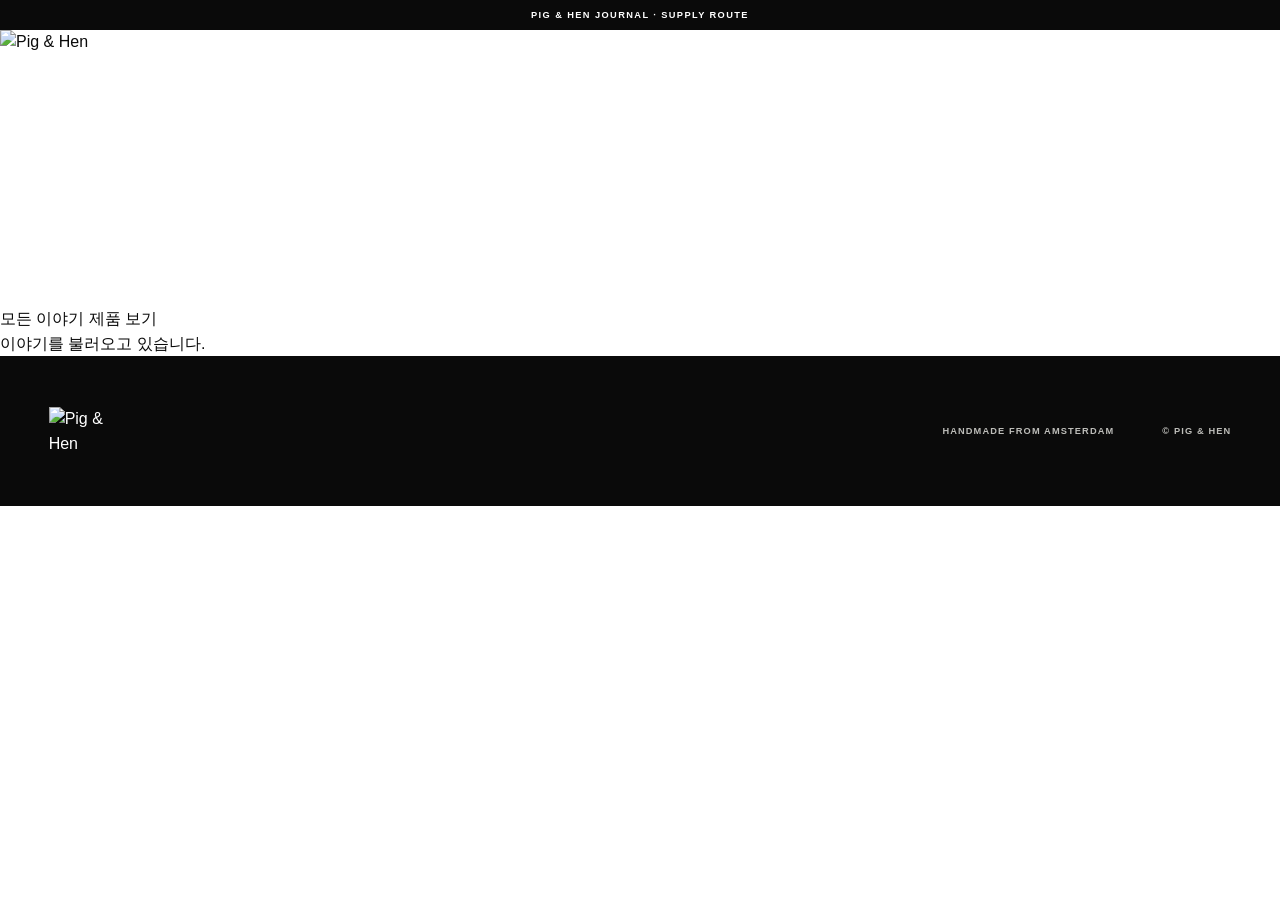
==== story/index.html @ 968fc10a "Add story detail page" ====
<!doctype html>
<html lang="ko">
  <head>
    <meta charset="utf-8">
    <meta name="viewport" content="width=device-width, initial-scale=1">
    <meta name="description" content="피그앤헨 주얼리와 브랜드 이야기를 전하는 공식 수입사 저널입니다.">
    <meta name="theme-color" content="#0a0a0a">
    <title>피그앤헨 이야기 | Pig &amp; Hen</title>
    <link rel="preconnect" href="https://pigandhen.asia">
    <link rel="stylesheet" href="../styles.css">
    <link rel="stylesheet" href="styles.css">
    <script src="script.js" defer></script>
  </head>
  <body>
    <a class="skip-link" href="#main">본문으로 바로가기</a>
    <div class="announcement">PIG &amp; HEN JOURNAL · SUPPLY ROUTE</div>
    <header class="journal-header">
      <a class="journal-brand" href="../index.html#home" aria-label="피그앤헨 홈">
        <img src="https://pigandhen.asia/cdn/shop/files/pigandhen.svg?height=96&amp;v=1768827091" width="222" height="48" alt="Pig &amp; Hen">
      </a>
      <nav aria-label="저널 메뉴">
        <a href="../index.html#stories">모든 이야기</a>
        <a href="../index.html#products">제품 보기</a>
      </nav>
    </header>

    <main id="main" class="journal-main">
      <div class="journal-state" data-loading role="status">이야기를 불러오고 있습니다.</div>

      <article data-article hidden>
        <header class="article-hero">
          <p class="eyebrow">Pig &amp; Hen journal</p>
          <h1 data-title></h1>
          <p class="article-intro" data-excerpt></p>
          <div class="article-meta">
            <span data-author></span>
            <time data-date></time>
          </div>
        </header>

        <div class="article-layout">
          <aside class="article-rail" aria-label="글 탐색">
            <span>JOURNAL</span>
            <a href="../index.html#stories">← 이야기 목록</a>
          </aside>
          <div class="article-body" data-content></div>
        </div>

        <section class="article-faq" aria-labelledby="faq-title">
          <p class="eyebrow">Frequently asked questions</p>
          <h2 id="faq-title">관련 FAQ</h2>
          <dl data-faq></dl>
        </section>

        <nav class="related-stories" aria-labelledby="related-title">
          <p class="eyebrow">Continue reading</p>
          <h2 id="related-title">다른 이야기</h2>
          <div data-related></div>
        </nav>
      </article>

      <section class="journal-error" data-error role="alert" hidden>
        <p class="eyebrow">Story not found</p>
        <h1>글을 불러오지 못했습니다.</h1>
        <p data-error-message>주소를 다시 확인하거나 이야기 목록으로 돌아가 주세요.</p>
        <a class="button button-dark" href="../index.html#stories">이야기 목록으로</a>
      </section>
    </main>

    <footer class="site-footer">
      <a class="footer-logo" href="../index.html#home"><img src="https://pigandhen.asia/cdn/shop/files/logo-inverse.svg?v=1768897428&amp;width=240" width="59" height="48" alt="Pig &amp; Hen"></a>
      <p>HANDMADE FROM AMSTERDAM</p>
      <p>© <span data-year></span> PIG &amp; HEN</p>
    </footer>
  </body>
</html>
---- styles.css ----
:root {
  --black: #0a0a0a;
  --white: #fff;
  --cloud: #f1f1ef;
  --stone: #d9d9d5;
  --gray: #6e6e6a;
  --line: #c9c9c4;
  --body: "Helvetica Neue", Helvetica, Arial, Pretendard, "Noto Sans KR", "Apple SD Gothic Neo", sans-serif;
  --page: 1600px;
  --pad: clamp(1.25rem, 3.8vw, 4.5rem);
}

* { box-sizing: border-box; }
html { scroll-behavior: smooth; }
body { margin: 0; background: var(--white); color: var(--black); font-family: var(--body); font-size: 1rem; line-height: 1.55; overflow-x: hidden; }
html { scrollbar-color: #777 var(--cloud); scrollbar-width: thin; }
body::-webkit-scrollbar { width: 10px; }
body::-webkit-scrollbar-track { background: var(--cloud); }
body::-webkit-scrollbar-thumb { background: #777; border: 2px solid var(--cloud); }
body::-webkit-scrollbar-thumb:hover { background: #4d4d4a; }
img { display: block; width: 100%; height: 100%; object-fit: cover; }
a { color: inherit; text-decoration: none; }
button { color: inherit; font: inherit; }
h1, h2, h3, p { margin-top: 0; }
section[id] { scroll-margin-top: 108px; }
::selection { background: var(--black); color: var(--white); }
:focus-visible { outline: 3px solid #356cff; outline-offset: 3px; }
.sr-only { position: absolute; width: 1px; height: 1px; margin: -1px; overflow: hidden; clip: rect(0, 0, 0, 0); white-space: nowrap; }
.skip-link { position: fixed; top: .75rem; left: .75rem; z-index: 500; padding: .7rem 1rem; background: var(--white); border: 1px solid var(--black); transform: translateY(-150%); }
.skip-link:focus { transform: none; }

.announcement { height: 30px; display: grid; place-items: center; padding: 0 1rem; background: var(--black); color: var(--white); font-size: .58rem; font-weight: 700; letter-spacing: .15em; text-align: center; }
.site-header { position: sticky; top: 0; z-index: 100; height: 76px; display: grid; grid-template-columns: 240px 1fr 240px; align-items: center; padding: 0 var(--pad); background: var(--white); border-bottom: 1px solid var(--line); transition: height .2s, box-shadow .2s; }
.site-header.is-scrolled { height: 66px; box-shadow: 0 6px 18px rgba(0,0,0,.06); }
.brand { display: block; width: 185px; }
.brand img { height: auto; object-fit: contain; }
.primary-nav { grid-column: 2; display: flex; justify-content: center; gap: clamp(1.5rem, 3vw, 3.8rem); font-size: .68rem; font-weight: 700; letter-spacing: .08em; }
.primary-nav > a, .nav-products > a { position: relative; padding: 1rem 0; }
.primary-nav > a::after, .nav-products > a::after { content: ""; position: absolute; left: 0; right: 100%; bottom: .65rem; height: 1px; background: var(--black); transition: right .2s; }
.primary-nav > a:hover::after, .primary-nav > a[aria-current="true"]::after, .nav-products > a:hover::after, .nav-products > a[aria-current="true"]::after { right: 0; }
.nav-products { position: relative; }
.nav-products > a { display: flex; align-items: center; gap: .35rem; }
.nav-chevron { font-size: .8rem; font-weight: 400; transition: transform .2s; }
.product-submenu { position: absolute; top: calc(100% + 13px); left: 50%; width: min(720px, calc(100vw - 2rem)); display: grid; grid-template-columns: repeat(3, 1fr); gap: 0; padding: 1rem; background: var(--white); border: 1px solid var(--line); box-shadow: 0 16px 35px rgba(0,0,0,.1); opacity: 0; visibility: hidden; pointer-events: none; transform: translate(-50%, -8px); transition: opacity .2s, visibility .2s, transform .2s; }
.product-submenu::before { content: ""; position: absolute; left: 0; right: 0; top: -16px; height: 16px; }
.product-submenu a { min-height: 74px; display: flex; flex-direction: column; justify-content: center; gap: .25rem; padding: .85rem 1rem; border-bottom: 1px solid var(--line); font-size: .72rem; letter-spacing: 0; transition: background .2s; }
.product-submenu a:nth-last-child(-n+3) { border-bottom: 0; }
.product-submenu a:hover, .product-submenu a:focus-visible { background: var(--cloud); }
.product-submenu strong { font-weight: 700; }
.product-submenu span { color: var(--gray); font-size: .55rem; font-weight: 600; letter-spacing: .09em; text-transform: uppercase; }
.nav-products:hover .product-submenu, .nav-products:focus-within .product-submenu, .nav-products.is-open .product-submenu { opacity: 1; visibility: visible; pointer-events: auto; transform: translate(-50%, 0); }
.nav-products:hover .nav-chevron, .nav-products:focus-within .nav-chevron, .nav-products.is-open .nav-chevron { transform: rotate(45deg); }
.nav-products.is-dismissed .product-submenu { opacity: 0; visibility: hidden; pointer-events: none; transform: translate(-50%, -8px); }
.nav-products.is-dismissed .nav-chevron { transform: none; }
.menu-toggle { display: none; justify-self: end; width: 48px; height: 48px; padding: 0; border: 0; background: transparent; }
.menu-toggle > span:not(.sr-only) { display: block; width: 24px; height: 1px; margin: 7px auto; background: currentColor; transition: transform .2s; }

.hero { max-width: var(--page); min-height: calc(100svh - 106px); margin: auto; display: grid; grid-template-columns: .86fr 1.14fr; background: var(--cloud); }
.hero-copy { display: flex; flex-direction: column; justify-content: center; padding: clamp(4.5rem, 8vw, 9rem) var(--pad); }
.eyebrow { margin-bottom: 1.2rem; font-size: .61rem; font-weight: 700; letter-spacing: .19em; text-transform: uppercase; }
.hero h1, .about h2, .section-heading h2, .craft h2, .contact h2 { margin-bottom: 2rem; font-size: clamp(2.8rem, 5.2vw, 5.8rem); font-weight: 700; line-height: .96; letter-spacing: -.055em; word-break: keep-all; }
.hero-intro { max-width: 39rem; margin-bottom: 2.25rem; color: #353533; font-size: clamp(.95rem, 1.15vw, 1.12rem); word-break: keep-all; }
.hero-actions { display: flex; gap: .65rem; flex-wrap: wrap; }
.button { min-height: 48px; display: inline-flex; align-items: center; justify-content: center; padding: .72rem 1.45rem; border: 1px solid var(--black); font-size: .66rem; font-weight: 700; letter-spacing: .09em; text-transform: uppercase; transition: background .2s, color .2s; }
.button-dark { background: var(--black); color: var(--white); }
.button-dark:hover { background: transparent; color: var(--black); }
.button-outline:hover { background: var(--black); color: var(--white); }
.hero-media { position: relative; min-height: 560px; overflow: hidden; background: #777; }
.hero-media img { filter: saturate(.82) contrast(1.03); }
.hero-media span { position: absolute; right: 1rem; bottom: 1rem; padding: .35rem .5rem; background: var(--white); font-size: .55rem; font-weight: 700; letter-spacing: .12em; }

.category-strip { max-width: var(--page); margin: auto; display: grid; grid-template-columns: repeat(3, 1fr); gap: 2px; padding: 2px 0; background: var(--white); }
.category-card { position: relative; min-height: 440px; overflow: hidden; background: #1a1a1a; }
.category-card img { transition: transform .5s; }
.category-card::after { content: ""; position: absolute; inset: 0; background: linear-gradient(transparent 55%, rgba(0,0,0,.45)); }
.category-card span { position: absolute; z-index: 1; left: 1.4rem; bottom: 1.2rem; color: var(--white); font-size: .72rem; font-weight: 700; letter-spacing: .12em; }
.category-card:hover img { transform: scale(1.025); }

.about { max-width: var(--page); margin: auto; display: grid; grid-template-columns: .72fr 1.15fr .88fr; gap: clamp(2rem, 4.5vw, 5rem); align-items: start; padding: clamp(6rem, 10vw, 11rem) var(--pad); background: var(--white); }
.about-intro { position: sticky; top: 120px; }
.about h2 { font-size: clamp(2.3rem, 4vw, 4.8rem); }
.about-media { aspect-ratio: 3 / 4; overflow: hidden; background: var(--stone); }
.about-copy { padding-top: clamp(1rem, 4vw, 5rem); }
.about-copy .lead { color: var(--black); font-size: clamp(1.25rem, 1.9vw, 1.8rem); font-weight: 600; line-height: 1.35; letter-spacing: -.025em; }
.about-copy > p:not(.lead) { color: #4a4a47; word-break: keep-all; }
.about-facts { margin: 2.5rem 0 0; border-top: 1px solid var(--line); }
.about-facts div { display: grid; grid-template-columns: 4.5rem 1fr; padding: .9rem 0; border-bottom: 1px solid var(--line); }
.about-facts dt { font-size: .58rem; font-weight: 700; letter-spacing: .12em; }
.about-facts dd { margin: 0; font-size: .77rem; }

.products, .stories { max-width: var(--page); margin: auto; padding: clamp(6rem, 9vw, 10rem) var(--pad); }
.products { background: var(--cloud); }
.section-heading { display: flex; align-items: end; justify-content: space-between; gap: 2rem; margin-bottom: 3.5rem; }
.section-heading h2 { margin: 0; font-size: clamp(2.6rem, 4.8vw, 5rem); }
.collection-meta { display: flex; flex-direction: column; align-items: flex-end; gap: .35rem; padding-bottom: .35rem; text-align: right; }
.collection-meta strong { font-size: .68rem; letter-spacing: .12em; }
.collection-meta span { color: var(--gray); font-size: .65rem; }
.collection-tabs { display: flex; gap: 0; margin: -1.4rem 0 3.5rem; border-top: 1px solid var(--line); border-bottom: 1px solid var(--line); }
.collection-tabs button { min-height: 50px; flex: 1; padding: .7rem .75rem; border: 0; border-right: 1px solid var(--line); background: transparent; font-size: .68rem; font-weight: 650; white-space: nowrap; cursor: pointer; }
.collection-tabs button:last-child { border-right: 0; }
.collection-tabs button span { margin-left: .25rem; color: var(--gray); font-size: .55rem; }
.collection-tabs button:hover, .collection-tabs button.is-active { background: var(--black); color: var(--white); }
.collection-tabs button:hover span, .collection-tabs button.is-active span { color: #c9c9c5; }
.catalog { display: grid; grid-template-columns: repeat(4, 1fr); gap: clamp(1rem, 2vw, 2rem); }
.catalog-item { min-width: 0; display: block; cursor: pointer; }
.catalog-item[hidden] { display: none; }
.catalog-image { position: relative; aspect-ratio: 1 / 1; overflow: hidden; background: #e5e5e2; }
.catalog-image img { transition: transform .45s; }
.catalog-image span { position: absolute; top: .65rem; left: .65rem; padding: .28rem .45rem; background: var(--black); color: var(--white); font-size: .5rem; font-weight: 700; letter-spacing: .1em; }
.catalog-item:hover .catalog-image img { transform: scale(1.025); }
.catalog-item > p { margin: 1rem 0 .15rem; color: var(--gray); font-size: .58rem; font-weight: 700; letter-spacing: .1em; text-transform: uppercase; }
.catalog-item h3 { min-height: 3em; margin: 0 0 .7rem; font-size: .98rem; font-weight: 600; line-height: 1.45; word-break: keep-all; }
.product-footer { display: flex; align-items: center; justify-content: space-between; gap: 1rem; padding-top: .7rem; border-top: 1px solid var(--line); }
.product-footer strong { font-size: .9rem; font-weight: 650; }
.product-footer span { color: var(--gray); font-size: .64rem; white-space: nowrap; }
.catalog-item:hover .product-footer span { color: var(--black); text-decoration: underline; text-underline-offset: 3px; }
.catalog-progress { display: grid; place-items: center; gap: 1rem; margin-top: 4rem; }
.catalog-progress p { margin: 0; color: var(--gray); font-size: .67rem; }
.load-more { min-width: 220px; min-height: 50px; display: inline-flex; align-items: center; justify-content: space-between; gap: 2rem; padding: .75rem 1rem; border: 1px solid var(--black); background: transparent; font-size: .7rem; font-weight: 700; cursor: pointer; }
.load-more:hover { background: var(--black); color: var(--white); }
.load-more:active { transform: translateY(1px); }
.load-more[hidden] { display: none; }
.placeholder-note { margin: 2.5rem 0 0; color: var(--gray); font-size: .68rem; }

.craft { max-width: var(--page); margin: auto; display: grid; grid-template-columns: 1.15fr .85fr; min-height: 680px; background: var(--black); color: var(--white); }
.craft-media { min-height: 560px; overflow: hidden; }
.craft-copy { display: flex; flex-direction: column; align-items: flex-start; justify-content: center; padding: clamp(4rem, 7vw, 8rem) var(--pad); }
.craft h2 { font-size: clamp(2.7rem, 4.7vw, 5.2rem); }
.craft-copy > p:not(.eyebrow) { max-width: 34rem; margin-bottom: 2.2rem; color: #c9c9c5; word-break: keep-all; }

.stories { background: var(--white); }
.story-grid { display: grid; grid-template-columns: repeat(3, 1fr); border-top: 1px solid var(--black); border-bottom: 1px solid var(--black); }
.story { min-height: 350px; display: flex; flex-direction: column; padding: 2rem; border-right: 1px solid var(--line); }
.story:last-child { border-right: 0; }
.story > p { font-size: .58rem; font-weight: 700; letter-spacing: .12em; }
.story h3 { margin: 2.5rem 0 1rem; font-size: clamp(1.45rem, 2.2vw, 2.2rem); line-height: 1.15; letter-spacing: -.035em; word-break: keep-all; }
.story > span { color: var(--gray); font-size: .85rem; word-break: keep-all; }
.story > a { width: max-content; margin-top: auto; padding-top: 2rem; border-bottom: 1px solid; font-size: .67rem; font-weight: 700; }

.contact { max-width: var(--page); margin: auto; min-height: 480px; display: grid; grid-template-columns: 1fr 1fr; align-items: end; gap: 3rem; padding: clamp(5rem, 9vw, 9rem) var(--pad); background: var(--cloud); }
.contact h2 { margin: 0; font-size: clamp(2.7rem, 5vw, 5.7rem); }
.contact-copy > p:last-child { margin-top: 2rem; color: var(--gray); }
.contact-action { align-self: end; }
.contact-action a { display: flex; justify-content: space-between; gap: 2rem; padding: 1.2rem 0; border-top: 1px solid var(--black); border-bottom: 1px solid var(--black); font-size: clamp(1rem, 2vw, 1.6rem); font-weight: 600; letter-spacing: -.02em; }
.contact-action > p { margin: .8rem 0 0; color: var(--gray); font-size: .65rem; }

.site-footer { max-width: var(--page); min-height: 150px; margin: auto; display: grid; grid-template-columns: 1fr auto auto; align-items: center; gap: 3rem; padding: 2.5rem var(--pad); background: var(--black); color: var(--white); }
.footer-logo { width: 60px; }
.footer-logo img { height: auto; object-fit: contain; }
.site-footer p { margin: 0; color: #bdbdb9; font-size: .58rem; font-weight: 700; letter-spacing: .12em; }

.reveal { opacity: 0; transform: translateY(18px); transition: opacity .6s ease, transform .6s ease; }
.reveal.is-visible { opacity: 1; transform: none; }

@media (max-width: 1050px) {
  .site-header { grid-template-columns: 190px 1fr; }
  .primary-nav { justify-content: flex-end; gap: 1.4rem; }
  .catalog { grid-template-columns: repeat(2, 1fr); gap: 3rem 1.2rem; }
  .about { grid-template-columns: .8fr 1.2fr; }
  .about-intro { position: static; }
  .about-copy { grid-column: 2; padding-top: 0; }
}

@media (max-width: 760px) {
  .announcement { height: 28px; font-size: .52rem; }
  .site-header { height: 66px; grid-template-columns: 1fr auto; padding-right: .55rem; }
  .brand { width: 154px; }
  .menu-toggle { display: block; z-index: 2; }
  .menu-toggle[aria-expanded="true"] > span:nth-of-type(2) { transform: translateY(4px) rotate(45deg); }
  .menu-toggle[aria-expanded="true"] > span:nth-of-type(3) { transform: translateY(-4px) rotate(-45deg); }
  .primary-nav { position: fixed; inset: 94px 0 0; display: flex; flex-direction: column; justify-content: flex-start; gap: 0; padding: 2rem var(--pad); background: var(--white); overflow-y: auto; transform: translateX(100%); visibility: hidden; transition: transform .3s, visibility .3s; }
  .site-header.is-scrolled .primary-nav { inset-block-start: 66px; }
  .primary-nav.is-open { transform: none; visibility: visible; }
  .primary-nav > a, .nav-products > a { padding: 1.15rem 0; border-bottom: 1px solid var(--line); font-size: 1.15rem; letter-spacing: -.01em; }
  .primary-nav > a::after, .nav-products > a::after { display: none; }
  .nav-products { width: 100%; }
  .nav-products > a { justify-content: space-between; }
  .product-submenu { position: static; width: 100%; max-height: 0; grid-template-columns: 1fr; padding: 0; border: 0; box-shadow: none; overflow: hidden; opacity: 1; visibility: hidden; pointer-events: none; transform: none; transition: max-height .3s, visibility .3s; }
  .product-submenu::before { display: none; }
  .product-submenu a { min-height: 52px; padding: .75rem 1rem; border-bottom: 1px solid var(--line); font-size: .82rem; }
  .product-submenu a:nth-last-child(-n+3) { border-bottom: 1px solid var(--line); }
  .nav-products:hover .product-submenu, .nav-products:focus-within .product-submenu { max-height: 0; visibility: hidden; pointer-events: none; transform: none; }
  .nav-products.is-open .product-submenu { max-height: 440px; visibility: visible; pointer-events: auto; }
  .hero { min-height: auto; grid-template-columns: 1fr; }
  .hero-copy { min-height: 500px; padding-top: 5rem; padding-bottom: 5rem; }
  .hero h1 { font-size: clamp(3rem, 13vw, 4.6rem); }
  .hero-media { min-height: 64svh; order: -1; }
  .category-strip { grid-template-columns: 1fr; }
  .category-card { min-height: 72svh; }
  .about { grid-template-columns: 1fr; gap: 2.5rem; }
  .about-copy { grid-column: auto; }
  .about-media { aspect-ratio: 4 / 5; }
  .section-heading { align-items: flex-start; flex-direction: column; }
  .collection-meta { align-items: flex-start; text-align: left; }
  .collection-tabs { margin-top: -1.5rem; overflow-x: auto; scrollbar-gutter: stable; }
  .collection-tabs button { min-width: max-content; flex: 0 0 auto; padding-inline: 1rem; }
  .catalog { grid-template-columns: repeat(2, 1fr); gap: 2.5rem .7rem; }
  .craft { grid-template-columns: 1fr; }
  .craft-media { min-height: 70svh; }
  .story-grid { grid-template-columns: 1fr; }
  .story { min-height: 300px; border-right: 0; border-bottom: 1px solid var(--line); }
  .story:last-child { border-bottom: 0; }
  .contact { min-height: 580px; grid-template-columns: 1fr; align-items: end; }
  .site-footer { grid-template-columns: 1fr; gap: 1.2rem; }
}

@media (max-width: 430px) {
  .hero-actions { flex-direction: column; }
  .button { width: 100%; }
  .catalog { grid-template-columns: 1fr; gap: 3rem; }
  .catalog-image { aspect-ratio: 1 / 1; }
  .contact-action a { font-size: .95rem; }
}

@media (prefers-reduced-motion: reduce) {
  html { scroll-behavior: auto; }
  *, *::before, *::after { transition-duration: .01ms !important; }
  .reveal { opacity: 1; transform: none; }
}

@media (forced-colors: active) {
  .hero-media, .category-card, .about-media, .catalog-image, .craft-media { border: 1px solid CanvasText; }
}
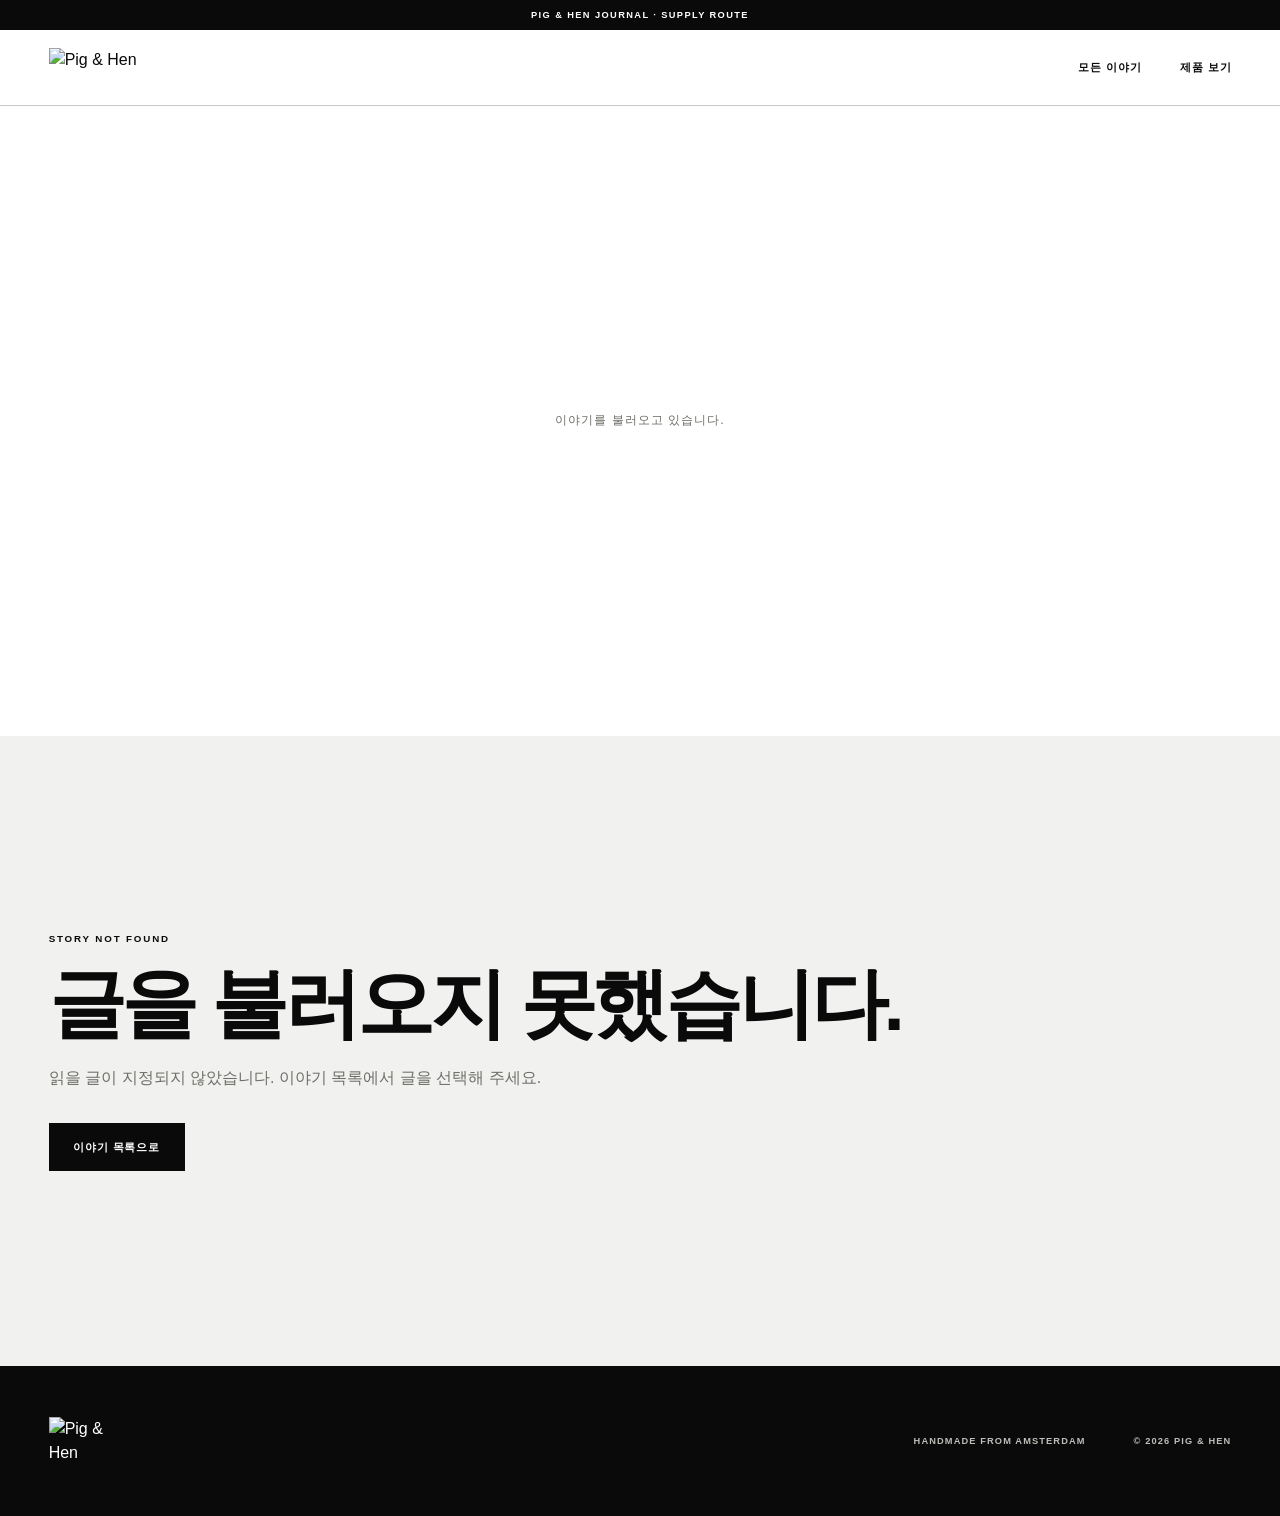
==== commit 5b2041bd: "Inline story renderer for reliable deployment" ====
--- a/story/index.html
+++ b/story/index.html
@@ -9,7 +9,6 @@
     <link rel="preconnect" href="https://pigandhen.asia">
     <link rel="stylesheet" href="../styles.css">
     <link rel="stylesheet" href="styles.css">
-    <script src="script.js" defer></script>
   </head>
   <body>
     <a class="skip-link" href="#main">본문으로 바로가기</a>
@@ -72,5 +71,123 @@
       <p>HANDMADE FROM AMSTERDAM</p>
       <p>© <span data-year></span> PIG &amp; HEN</p>
     </footer>
+
+    <script>
+      const loadingState = document.querySelector('[data-loading]');
+      const article = document.querySelector('[data-article]');
+      const errorState = document.querySelector('[data-error]');
+      const errorMessage = document.querySelector('[data-error-message]');
+
+      const escapeHtml = (value) => String(value)
+        .replaceAll('&', '&amp;')
+        .replaceAll('<', '&lt;')
+        .replaceAll('>', '&gt;')
+        .replaceAll('"', '&quot;')
+        .replaceAll("'", '&#039;');
+
+      const renderInline = (value) => {
+        const linkPattern = /\[([^\]]+)]\((https:\/\/[^)\s]+)\)/g;
+        let rendered = '';
+        let cursor = 0;
+        let match = linkPattern.exec(value);
+
+        while (match) {
+          rendered += escapeHtml(value.slice(cursor, match.index));
+          rendered += `<a href="${escapeHtml(match[2])}" target="_blank" rel="noopener noreferrer">${escapeHtml(match[1])}</a>`;
+          cursor = match.index + match[0].length;
+          match = linkPattern.exec(value);
+        }
+
+        return rendered + escapeHtml(value.slice(cursor));
+      };
+
+      const renderContent = (content) => content
+        .split('\n\n')
+        .filter(Boolean)
+        .map((block) => {
+          if (block.startsWith('## ')) return `<h2>${escapeHtml(block.slice(3))}</h2>`;
+          return `<p>${renderInline(block).replaceAll('\n', '<br>')}</p>`;
+        })
+        .join('');
+
+      const formatDate = (date) => new Intl.DateTimeFormat('ko-KR', {
+        year: 'numeric',
+        month: 'long',
+        day: 'numeric',
+      }).format(new Date(`${date}T00:00:00`));
+
+      const showError = (message) => {
+        loadingState.hidden = true;
+        article.hidden = true;
+        errorMessage.textContent = message;
+        errorState.hidden = false;
+      };
+
+      const renderStory = (post, posts) => {
+        document.title = `${post.title} | 피그앤헨`;
+        document.querySelector('meta[name="description"]').setAttribute('content', post.excerpt);
+        document.querySelector('[data-title]').textContent = post.title;
+        document.querySelector('[data-excerpt]').textContent = post.excerpt;
+        document.querySelector('[data-author]').textContent = post.author;
+
+        const publishedDate = document.querySelector('[data-date]');
+        publishedDate.dateTime = post.publishedAt;
+        publishedDate.textContent = formatDate(post.publishedAt);
+        document.querySelector('[data-content]').innerHTML = renderContent(post.content);
+
+        const faqList = document.querySelector('[data-faq]');
+        post.faq.forEach(({ q, a }) => {
+          const item = document.createElement('div');
+          item.className = 'faq-item';
+          const question = document.createElement('dt');
+          const answer = document.createElement('dd');
+          question.textContent = q;
+          answer.textContent = a;
+          item.append(question, answer);
+          faqList.append(item);
+        });
+
+        const relatedList = document.querySelector('[data-related]');
+        posts.filter(({ slug }) => slug !== post.slug).forEach((relatedPost, index) => {
+          const link = document.createElement('a');
+          link.className = 'related-story';
+          link.href = `?slug=${encodeURIComponent(relatedPost.slug)}`;
+          const label = document.createElement('span');
+          const title = document.createElement('strong');
+          label.textContent = `0${index + 1} / JOURNAL`;
+          title.textContent = relatedPost.title;
+          link.append(label, title);
+          relatedList.append(link);
+        });
+
+        loadingState.hidden = true;
+        article.hidden = false;
+      };
+
+      const loadStory = async () => {
+        const slug = new URLSearchParams(window.location.search).get('slug');
+        if (!slug) {
+          showError('읽을 글이 지정되지 않았습니다. 이야기 목록에서 글을 선택해 주세요.');
+          return;
+        }
+
+        try {
+          const response = await fetch('posts.json', { cache: 'no-store' });
+          if (!response.ok) throw new Error(`HTTP ${response.status}`);
+          const { posts } = await response.json();
+          const post = posts.find((item) => item.slug === slug);
+          if (!post) {
+            showError('해당 글을 찾을 수 없습니다. 이야기 목록에서 다른 글을 선택해 주세요.');
+            return;
+          }
+          renderStory(post, posts);
+        } catch (error) {
+          showError('글을 불러오는 중 문제가 발생했습니다. 잠시 후 다시 시도해 주세요.');
+        }
+      };
+
+      document.querySelector('[data-year]').textContent = new Date().getFullYear();
+      loadStory();
+    </script>
   </body>
 </html>
--- a/story/styles.css
+++ b/story/styles.css
@@ -0,0 +1,76 @@
+.journal-header {
+  position: sticky;
+  top: 0;
+  z-index: 100;
+  min-height: 76px;
+  display: flex;
+  align-items: center;
+  justify-content: space-between;
+  gap: 2rem;
+  padding: 0 var(--pad);
+  background: var(--white);
+  border-bottom: 1px solid var(--line);
+}
+
+.journal-brand { width: 185px; }
+.journal-brand img { height: auto; object-fit: contain; }
+.journal-header nav { display: flex; gap: clamp(1.25rem, 3vw, 3rem); font-size: .68rem; font-weight: 700; letter-spacing: .08em; }
+.journal-header nav a { padding: 1rem 0; border-bottom: 1px solid transparent; }
+.journal-header nav a:hover { border-color: var(--black); }
+
+.journal-main { min-height: 70svh; background: var(--white); }
+.journal-state { min-height: 70svh; display: grid; place-items: center; padding: var(--pad); color: var(--gray); font-size: .78rem; letter-spacing: .08em; }
+
+.article-hero { min-height: 580px; display: flex; flex-direction: column; justify-content: flex-end; padding: clamp(6rem, 11vw, 11rem) max(var(--pad), calc((100vw - 1380px) / 2)); background: var(--cloud); border-bottom: 1px solid var(--line); }
+.article-hero h1 { max-width: 1200px; margin: 0 0 2.5rem; font-size: clamp(3rem, 6.4vw, 7.3rem); font-weight: 700; line-height: .98; letter-spacing: -.06em; word-break: keep-all; }
+.article-intro { max-width: 720px; margin: 0 0 2.5rem; color: #3f3f3c; font-size: clamp(1.05rem, 1.5vw, 1.35rem); line-height: 1.65; word-break: keep-all; }
+.article-meta { display: flex; flex-wrap: wrap; gap: .7rem 1.5rem; padding-top: 1.15rem; border-top: 1px solid var(--line); font-size: .67rem; font-weight: 700; letter-spacing: .04em; }
+.article-meta time { color: var(--gray); }
+
+.article-layout { max-width: 1380px; display: grid; grid-template-columns: 210px minmax(0, 780px); gap: clamp(3rem, 8vw, 9rem); margin: 0 auto; padding: clamp(5rem, 9vw, 10rem) var(--pad); }
+.article-rail { align-self: start; position: sticky; top: 112px; display: grid; gap: 1rem; font-size: .63rem; font-weight: 700; letter-spacing: .1em; }
+.article-rail span { color: var(--gray); }
+.article-rail a { width: max-content; padding-bottom: .35rem; border-bottom: 1px solid var(--black); }
+.article-body { font-size: clamp(1rem, 1.2vw, 1.12rem); line-height: 1.95; word-break: keep-all; }
+.article-body p { margin-bottom: 1.8rem; color: #333330; }
+.article-body h2 { margin: 4.5rem 0 1.25rem; font-size: clamp(1.8rem, 3vw, 3rem); line-height: 1.18; letter-spacing: -.04em; word-break: keep-all; }
+.article-body h2:first-child { margin-top: 0; }
+.article-body a { border-bottom: 1px solid var(--black); font-weight: 650; }
+.article-body a::after { content: " ↗"; font-size: .72em; }
+
+.article-faq, .related-stories { max-width: 1380px; margin: 0 auto; padding: clamp(5rem, 8vw, 8rem) var(--pad); border-top: 1px solid var(--black); }
+.article-faq h2, .related-stories h2 { margin: 0 0 3rem; font-size: clamp(2.5rem, 5vw, 5rem); line-height: 1; letter-spacing: -.055em; }
+.article-faq dl { margin: 0; border-top: 1px solid var(--line); }
+.faq-item { display: grid; grid-template-columns: minmax(240px, .8fr) 1.2fr; gap: 3rem; padding: 1.65rem 0; border-bottom: 1px solid var(--line); }
+.faq-item dt { font-weight: 700; word-break: keep-all; }
+.faq-item dd { margin: 0; color: #4c4c48; word-break: keep-all; }
+
+.related-stories > div { display: grid; grid-template-columns: repeat(2, 1fr); border-top: 1px solid var(--black); border-bottom: 1px solid var(--black); }
+.related-story { min-height: 230px; display: flex; flex-direction: column; padding: 2rem; border-right: 1px solid var(--line); }
+.related-story:last-child { border-right: 0; }
+.related-story span { color: var(--gray); font-size: .58rem; font-weight: 700; letter-spacing: .1em; }
+.related-story strong { max-width: 26rem; margin-top: auto; font-size: clamp(1.3rem, 2.2vw, 2rem); line-height: 1.2; letter-spacing: -.035em; word-break: keep-all; }
+.related-story:hover { background: var(--cloud); }
+
+.journal-error { min-height: 70svh; display: flex; flex-direction: column; align-items: flex-start; justify-content: center; padding: clamp(5rem, 10vw, 10rem) var(--pad); background: var(--cloud); }
+.journal-error h1 { max-width: 900px; margin-bottom: 1.5rem; font-size: clamp(3rem, 6vw, 6rem); line-height: 1; letter-spacing: -.055em; word-break: keep-all; }
+.journal-error > p:not(.eyebrow) { margin-bottom: 2rem; color: var(--gray); }
+
+@media (max-width: 760px) {
+  .journal-header { min-height: 66px; gap: 1rem; }
+  .journal-brand { width: 145px; }
+  .journal-header nav { gap: 1rem; font-size: .6rem; letter-spacing: .03em; }
+  .journal-header nav a:first-child { display: none; }
+  .article-hero { min-height: 520px; }
+  .article-hero h1 { font-size: clamp(2.8rem, 13vw, 4.6rem); }
+  .article-layout { grid-template-columns: 1fr; gap: 3rem; }
+  .article-rail { position: static; }
+  .faq-item { grid-template-columns: 1fr; gap: .7rem; }
+  .related-stories > div { grid-template-columns: 1fr; }
+  .related-story { min-height: 200px; border-right: 0; border-bottom: 1px solid var(--line); }
+  .related-story:last-child { border-bottom: 0; }
+}
+
+@media (forced-colors: active) {
+  .article-hero, .related-story { border: 1px solid CanvasText; }
+}
